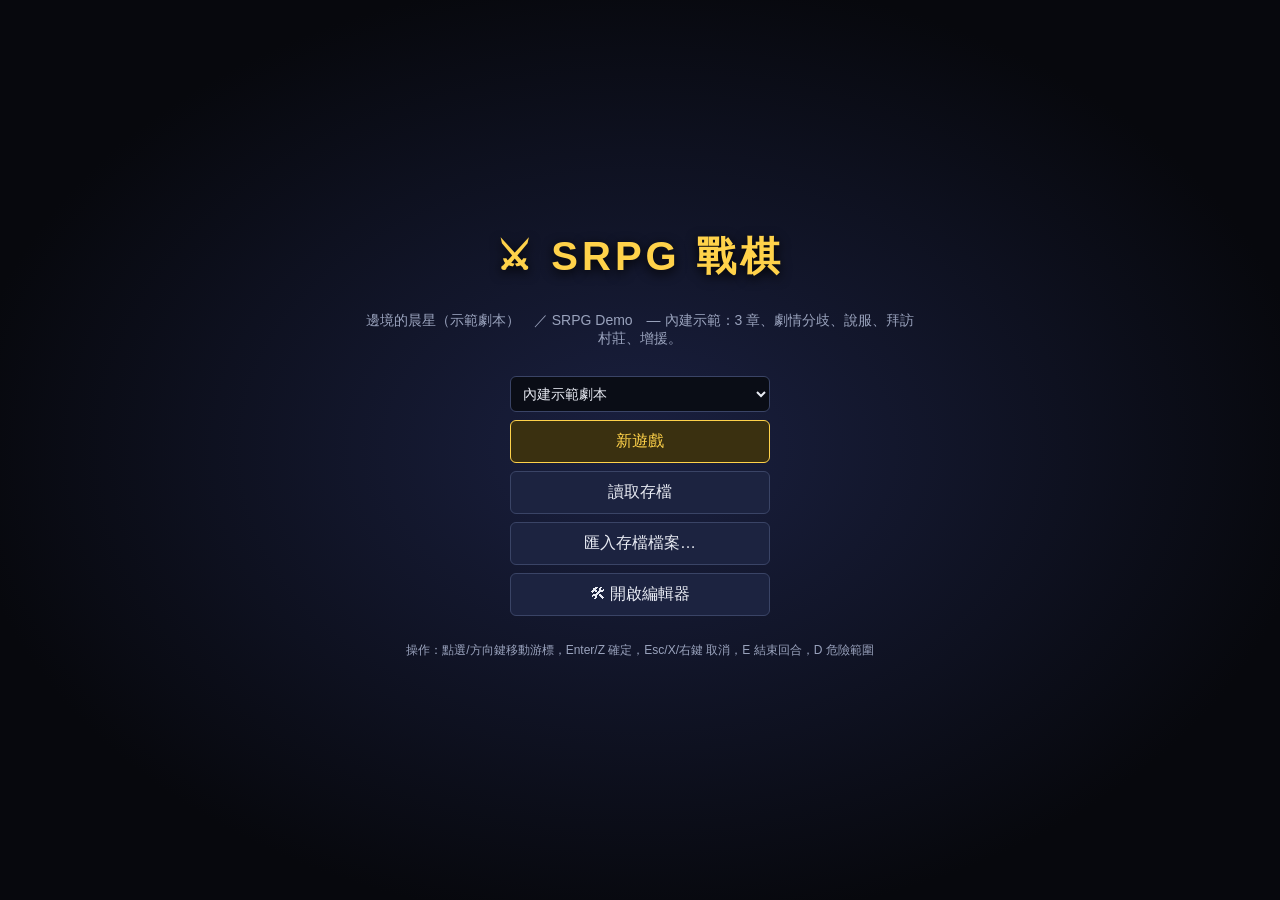
==== srpg/index.html @ 93701863 "SRPG: playable game (renderer, dialogue UI, turn flow, AI phase, save/load) Co-Authored-By: Claude O" ====
<!DOCTYPE html>
<html lang="zh-Hant">
<head>
  <meta charset="UTF-8">
  <meta name="viewport" content="width=device-width, initial-scale=1.0">
  <title>SRPG 戰棋</title>
  <link rel="stylesheet" href="css/game.css">
</head>
<body>
<div id="app">
  <div id="topbar">
    <span class="title" id="chapterName">SRPG</span>
    <span class="pill" id="turnInfo">—</span>
    <span class="pill" id="objective">—</span>
    <span class="sp"></span>
    <button class="btn" id="btnDanger" title="顯示所有敵人的攻擊範圍 (D)">⚠ 危險範圍</button>
    <button class="btn" id="btnEnd" title="結束我方回合 (E)">⏭ 結束回合</button>
    <button class="btn" id="btnMenu" title="選單 (M)">☰ 選單</button>
  </div>
  <div id="stage"><canvas id="map" width="480" height="480"></canvas></div>

  <div id="info"><div class="card" id="unitCard" hidden></div><div class="card" id="terrainCard" hidden></div></div>
  <div class="card" id="forecast" hidden></div>
  <div id="menuLayer"></div>
  <div id="banner"></div>

  <div id="dialog"><canvas class="portrait" width="112" height="112"></canvas>
    <div class="box"><div class="name"></div><div class="text"></div><span class="more">▼</span></div></div>
  <div id="choices"></div>
  <div class="card" id="levelup"></div>
  <div id="toast"></div>

  <!-- 標題 -->
  <div class="screen" id="titleScreen">
    <h1>⚔ SRPG 戰棋</h1>
    <p id="campaignDesc"></p>
    <div class="col">
      <select id="campaignSelect">
        <option value="demo">內建示範劇本</option>
        <option value="custom">編輯器中的劇本（本機）</option>
        <option value="file">從檔案載入劇本…</option>
      </select>
      <button class="btn primary" id="btnNew">新遊戲</button>
      <button class="btn" id="btnLoad">讀取存檔</button>
      <button class="btn" id="btnImportSave">匯入存檔檔案…</button>
      <a class="btn" href="editor.html" style="text-decoration:none">🛠 開啟編輯器</a>
    </div>
    <p style="font-size:12px">操作：點選/方向鍵移動游標，Enter/Z 確定，Esc/X/右鍵 取消，E 結束回合，D 危險範圍</p>
  </div>
  <div class="screen" id="slotScreen"></div>
  <div class="screen" id="endScreen"></div>
  <input type="file" id="fileCampaign" accept=".json,application/json" hidden>
  <input type="file" id="fileSave" accept=".json,application/json" hidden>
</div>

<script src="js/core/util.js"></script>
<script src="js/core/campaign.js"></script>
<script src="js/core/rules.js"></script>
<script src="js/core/battle.js"></script>
<script src="js/core/ai.js"></script>
<script src="js/core/script.js"></script>
<script src="js/core/save.js"></script>
<script src="js/render/sprites.js"></script>
<script src="js/render/renderer.js"></script>
<script src="data/demo-campaign.js"></script>
<script src="js/ui/ui.js"></script>
<script src="js/game.js"></script>
</body>
</html>
---- srpg/css/game.css ----
:root {
  --bg: #0d0f17; --panel: rgba(16, 20, 34, 0.94); --line: #3a4466; --accent: #ffd24a;
  --txt: #e8ebf3; --mut: #9aa3bd; --blue: #5a8cff; --red: #ff6464; --green: #5ae07a;
}
* { box-sizing: border-box; }
html, body { margin: 0; height: 100%; background: var(--bg); color: var(--txt);
  font-family: 'Segoe UI', 'Microsoft JhengHei', 'PingFang TC', 'Noto Sans TC', sans-serif; font-size: 14px; }
button { font-family: inherit; }
#app { position: relative; display: flex; flex-direction: column; height: 100vh; overflow: hidden; }

/* 上方列 */
#topbar { display: flex; align-items: center; gap: 14px; padding: 6px 12px; background: #070910;
  border-bottom: 1px solid var(--line); min-height: 40px; flex-wrap: wrap; }
#topbar .title { color: var(--accent); font-weight: bold; }
#topbar .sp { flex: 1; }
#topbar .pill { background: #1a2036; border: 1px solid var(--line); border-radius: 12px; padding: 2px 10px; font-size: 12px; }
.btn { background: #1c2340; color: var(--txt); border: 1px solid var(--line); border-radius: 6px;
  padding: 6px 12px; cursor: pointer; font-size: 13px; }
.btn:hover, .btn.focus { border-color: var(--accent); color: var(--accent); }
.btn.primary { background: #3a3010; border-color: var(--accent); color: var(--accent); }
.btn:disabled { opacity: 0.4; cursor: default; }

/* 地圖區 */
#stage { position: relative; flex: 1; overflow: auto; display: flex; align-items: flex-start; justify-content: center; padding: 10px; }
#map { image-rendering: pixelated; display: block; max-width: 100%; height: auto; cursor: pointer; touch-action: manipulation;
  box-shadow: 0 0 0 1px var(--line), 0 8px 30px #0008; }

/* 側邊資訊 */
#info { position: absolute; left: 10px; top: 50px; width: 220px; pointer-events: none; display: flex; flex-direction: column; gap: 8px; z-index: 5; }
.card { background: var(--panel); border: 1px solid var(--line); border-radius: 8px; padding: 8px 10px; font-size: 12px; }
.card h3 { margin: 0 0 4px; font-size: 14px; }
.card .row { display: flex; justify-content: space-between; gap: 6px; }
.card .stats { display: grid; grid-template-columns: repeat(4, 1fr); gap: 2px 6px; margin-top: 4px; }
.card .stats span b { color: var(--mut); font-weight: normal; margin-right: 2px; }
.team-player { color: var(--blue); } .team-enemy { color: var(--red); } .team-ally { color: var(--green); }
.hpbar { height: 6px; background: #000a; border-radius: 3px; overflow: hidden; margin: 3px 0; }
.hpbar i { display: block; height: 100%; background: var(--green); }

/* 浮動選單 */
.menu { position: absolute; z-index: 20; background: var(--panel); border: 1px solid var(--accent); border-radius: 8px;
  padding: 6px; display: flex; flex-direction: column; gap: 4px; min-width: 120px; box-shadow: 0 6px 24px #000a; }
.menu .btn { text-align: left; }

/* 戰鬥預測 */
#forecast { position: absolute; z-index: 21; right: 10px; top: 50px; width: 290px; }
#forecast table { width: 100%; border-collapse: collapse; text-align: center; font-size: 13px; }
#forecast td, #forecast th { padding: 3px 4px; }
#forecast th { color: var(--mut); font-weight: normal; }
#forecast .x2 { color: var(--accent); font-size: 11px; }
#forecast .actions { display: flex; gap: 6px; margin-top: 8px; justify-content: flex-end; }

/* 回合橫幅 */
#banner { position: absolute; z-index: 30; left: 0; right: 0; top: 40%; text-align: center; pointer-events: none;
  font-size: 34px; font-weight: bold; letter-spacing: 6px; padding: 14px 0; opacity: 0; transition: opacity 0.25s;
  background: linear-gradient(90deg, transparent, #000c 20%, #000c 80%, transparent); text-shadow: 0 2px 8px #000; }
#banner.show { opacity: 1; }
#banner small { display: block; font-size: 14px; letter-spacing: 2px; color: var(--mut); margin-top: 4px; }

/* 對話框 */
#dialog { position: absolute; z-index: 40; left: 50%; bottom: 14px; transform: translateX(-50%); width: min(820px, calc(100% - 20px));
  display: none; gap: 12px; align-items: flex-end; cursor: pointer; }
#dialog.show { display: flex; }
#dialog.right { flex-direction: row-reverse; }
#dialog .portrait { width: 112px; height: 112px; flex: none; border: 2px solid var(--line); border-radius: 8px; background: #000;
  image-rendering: pixelated; }
#dialog.noportrait .portrait { display: none; }
#dialog .box { flex: 1; background: var(--panel); border: 2px solid var(--line); border-radius: 10px; padding: 10px 14px 14px; min-height: 104px; position: relative; }
#dialog .name { display: inline-block; color: var(--accent); font-weight: bold; margin-bottom: 4px; font-size: 15px; }
#dialog .text { font-size: 16px; line-height: 1.6; white-space: pre-wrap; }
#dialog .more { position: absolute; right: 12px; bottom: 6px; color: var(--accent); animation: blink 0.8s infinite; }
#dialog.center .box { text-align: center; font-style: italic; }
@keyframes blink { 50% { opacity: 0; } }
#choices { position: absolute; z-index: 41; left: 50%; top: 30%; transform: translateX(-50%); display: none; flex-direction: column; gap: 8px;
  min-width: min(460px, calc(100% - 20px)); background: var(--panel); border: 2px solid var(--accent); border-radius: 10px; padding: 12px; }
#choices.show { display: flex; }
#choices .prompt { color: var(--accent); margin-bottom: 4px; }
#choices .btn { font-size: 15px; padding: 10px; text-align: left; }

/* 全畫面 */
.screen { position: absolute; inset: 0; z-index: 50; background: radial-gradient(ellipse at center, #1a2040 0%, #07080d 75%);
  display: none; flex-direction: column; align-items: center; justify-content: center; gap: 14px; padding: 20px; text-align: center; overflow: auto; }
.screen.show { display: flex; }
.screen h1 { color: var(--accent); font-size: 40px; margin: 0; letter-spacing: 4px; text-shadow: 0 3px 12px #000; }
.screen h2 { margin: 0; }
.screen p { color: var(--mut); max-width: 560px; }
.screen .col { display: flex; flex-direction: column; gap: 8px; min-width: 260px; }
.screen .btn { font-size: 16px; padding: 10px 18px; }
.screen select { background: #0a0d16; color: var(--txt); border: 1px solid var(--line); border-radius: 6px; padding: 8px; font-size: 14px; }
.slot { display: flex; justify-content: space-between; gap: 10px; align-items: center; }
.slot small { color: var(--mut); }

/* 升級 */
#levelup { position: absolute; z-index: 45; left: 50%; top: 50%; transform: translate(-50%, -50%); display: none; min-width: 260px; }
#levelup.show { display: block; }
#levelup h3 { color: var(--accent); text-align: center; }
#levelup .stats span.up { color: var(--accent); font-weight: bold; }

#toast { position: absolute; z-index: 60; left: 50%; top: 52px; transform: translateX(-50%); background: var(--panel); border: 1px solid var(--accent);
  padding: 6px 14px; border-radius: 6px; display: none; }
#toast.show { display: block; }

@media (max-width: 720px) {
  #info { width: 170px; top: auto; bottom: 10px; }
  #forecast { width: calc(100% - 20px); top: auto; bottom: 10px; }
  #dialog .portrait { width: 72px; height: 72px; }
}
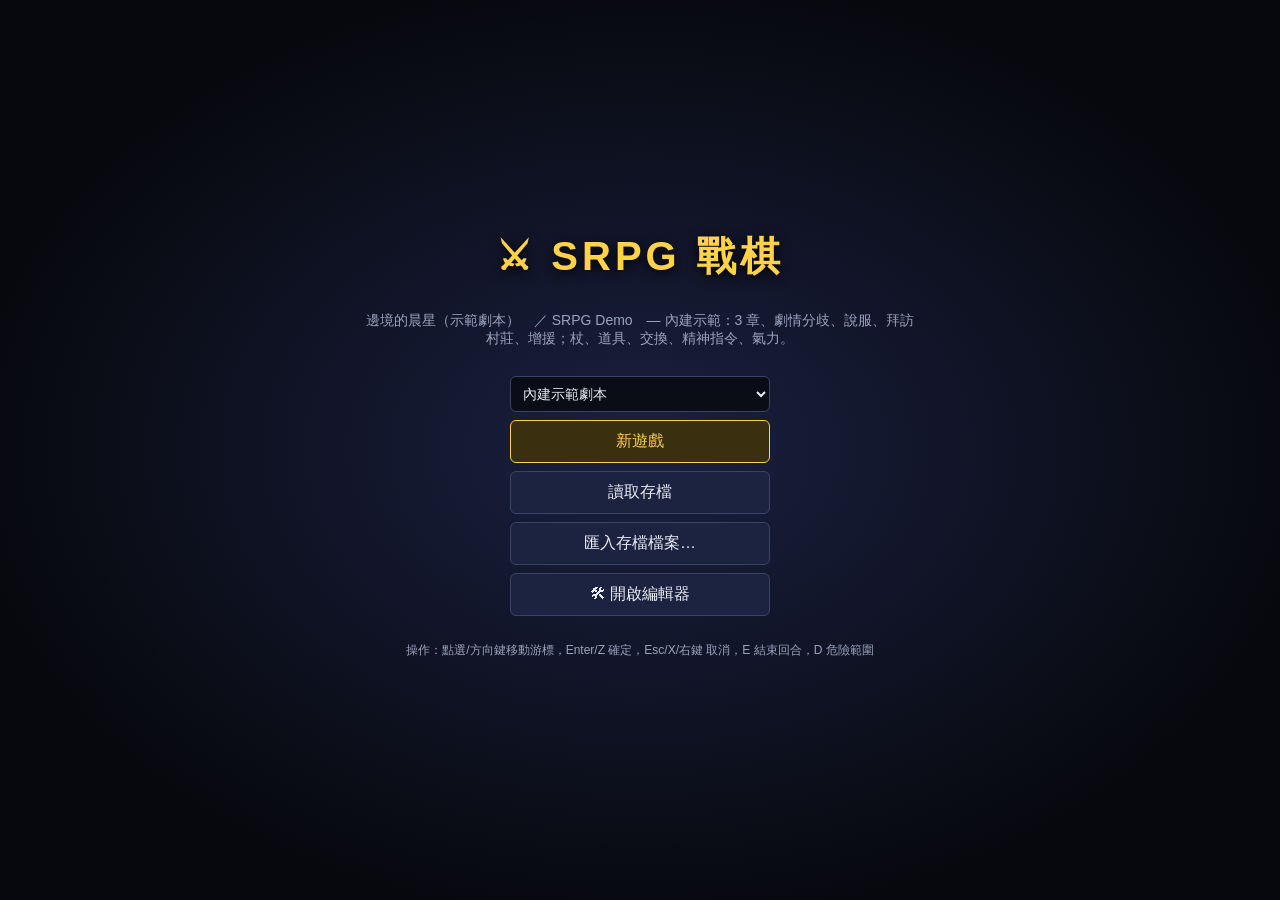
==== commit 7f420fdc: "SRPG: editor support for items/spirit commands/icons/built-in characters; demo uses sheet art; docs " ====
--- a/srpg/index.html
+++ b/srpg/index.html
@@ -28,6 +28,7 @@
     <div class="box"><div class="name"></div><div class="text"></div><span class="more">▼</span></div></div>
   <div id="choices"></div>
   <div class="card" id="levelup"></div>
+  <div class="card" id="trade"></div>
   <div id="toast"></div>
 
   <!-- 標題 -->
--- a/srpg/css/game.css
+++ b/srpg/css/game.css
@@ -104,3 +104,22 @@
   #forecast { width: calc(100% - 20px); top: auto; bottom: 10px; }
   #dialog .portrait { width: 72px; height: 72px; }
 }
+
+/* 戰鬥指令擴充 */
+.menu .btn { display: flex; align-items: center; gap: 4px; }
+.menu .note { margin-left: auto; padding-left: 10px; color: var(--mut); font-size: 11px; }
+.btn.sm { padding: 0 6px; font-size: 11px; }
+.card .inv { margin: 4px 0; display: flex; flex-direction: column; gap: 1px; }
+.card .inv small { color: var(--mut); }
+.card .inv .eq { color: var(--accent); }
+.card .inv .dim { opacity: 0.45; }
+.buffs { display: flex; flex-wrap: wrap; gap: 3px; margin: 3px 0; }
+.buffs span { background: #4a2050; color: #ffb3f0; border-radius: 8px; padding: 0 6px; font-size: 11px; }
+#trade { position: absolute; z-index: 45; left: 50%; top: 50%; transform: translate(-50%, -50%); display: none; min-width: min(480px, 94vw); }
+#trade.show { display: block; }
+#trade .tgrid { display: grid; grid-template-columns: 1fr 30px 1fr; gap: 8px; align-items: start; }
+#trade .tcol { display: flex; flex-direction: column; gap: 4px; }
+#trade .tcol .btn { text-align: left; }
+#trade .tarrow { text-align: center; font-size: 22px; color: var(--accent); padding-top: 30px; }
+#trade .actions { display: flex; justify-content: flex-end; }
+#trade .hint { color: var(--mut); font-size: 12px; }
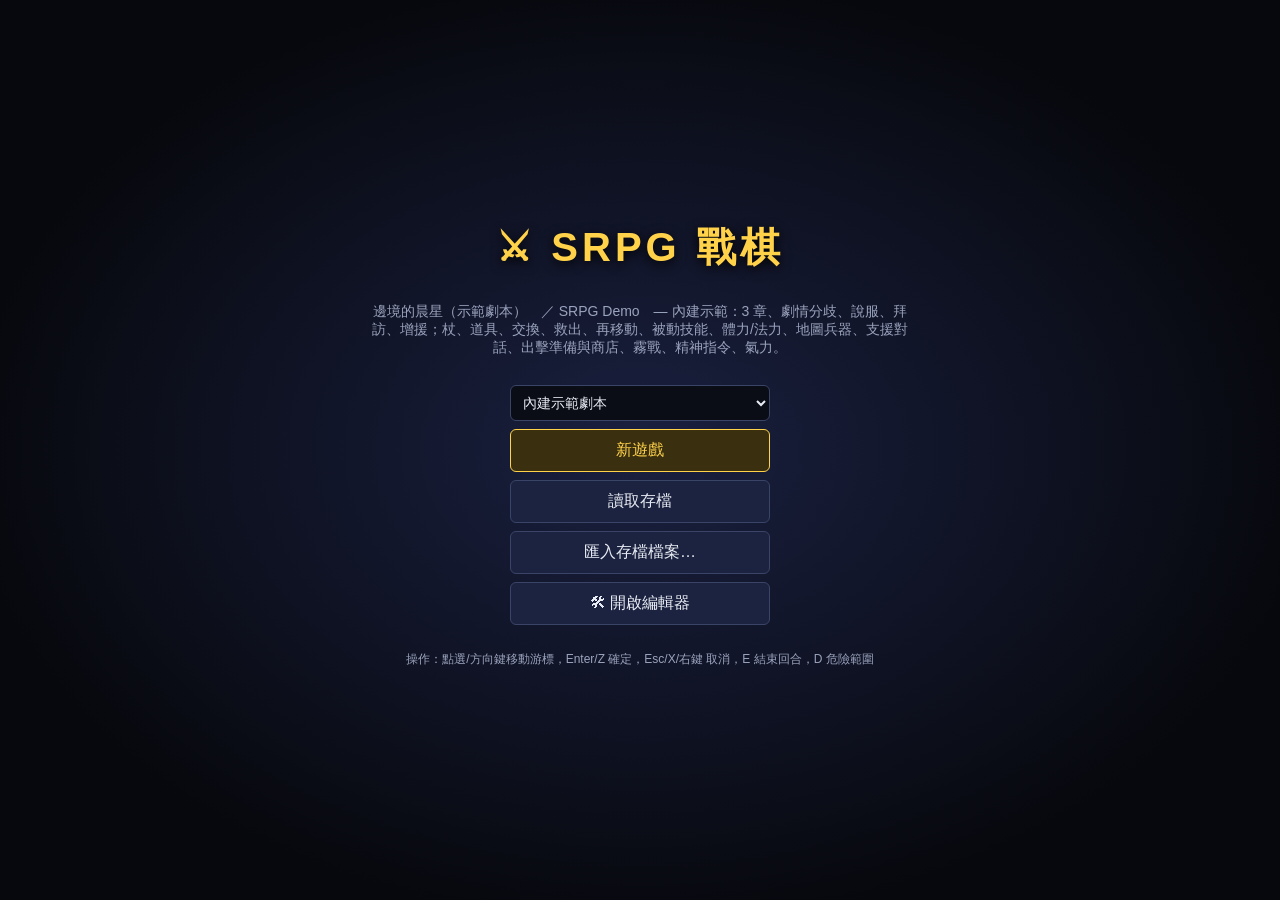
==== commit e68c0911: "SRPG M5b UI: prep screen with shop/convoy, canto/rescue/map-weapon/support actions, fog of war rende" ====
--- a/srpg/index.html
+++ b/srpg/index.html
@@ -12,6 +12,7 @@
     <span class="title" id="chapterName">SRPG</span>
     <span class="pill" id="turnInfo">—</span>
     <span class="pill" id="objective">—</span>
+    <span class="pill" id="goldInfo" hidden>💰 0</span>
     <span class="sp"></span>
     <button class="btn" id="btnDanger" title="顯示所有敵人的攻擊範圍 (D)">⚠ 危險範圍</button>
     <button class="btn" id="btnEnd" title="結束我方回合 (E)">⏭ 結束回合</button>
@@ -50,6 +51,7 @@
   </div>
   <div class="screen" id="slotScreen"></div>
   <div class="screen" id="endScreen"></div>
+  <div class="screen" id="prepScreen"></div>
   <input type="file" id="fileCampaign" accept=".json,application/json" hidden>
   <input type="file" id="fileSave" accept=".json,application/json" hidden>
 </div>
@@ -61,10 +63,12 @@
 <script src="js/core/ai.js"></script>
 <script src="js/core/script.js"></script>
 <script src="js/core/save.js"></script>
+<script src="js/core/prep.js"></script>
 <script src="js/render/sprites.js"></script>
 <script src="js/render/renderer.js"></script>
 <script src="data/demo-campaign.js"></script>
 <script src="js/ui/ui.js"></script>
+<script src="js/ui/prep.js"></script>
 <script src="js/game.js"></script>
 </body>
 </html>
--- a/srpg/css/game.css
+++ b/srpg/css/game.css
@@ -123,3 +123,26 @@
 #trade .tarrow { text-align: center; font-size: 22px; color: var(--accent); padding-top: 30px; }
 #trade .actions { display: flex; justify-content: flex-end; }
 #trade .hint { color: var(--mut); font-size: 12px; }
+
+/* 出擊準備 */
+#prepScreen { justify-content: flex-start; padding-top: 30px; }
+#prepScreen h2 { color: var(--accent); }
+#prepScreen .row { display: flex; gap: 8px; align-items: center; width: min(980px, 96vw); }
+#prepScreen .sp { flex: 1; }
+#prepScreen .pill { background: #1a2036; border: 1px solid var(--line); border-radius: 12px; padding: 4px 12px; }
+#prepScreen .pbody { width: min(980px, 96vw); text-align: left; max-height: 62vh; overflow: auto; }
+#prepScreen .hint { color: var(--mut); font-size: 12px; margin: 0 0 8px; }
+.pgrid { display: grid; grid-template-columns: repeat(auto-fill, minmax(150px, 1fr)); gap: 8px; }
+.pcard { display: flex; flex-direction: column; align-items: flex-start; gap: 2px; text-align: left; }
+.pcard small { color: var(--mut); }
+.pcols { display: grid; grid-template-columns: 160px 1fr 1.2fr; gap: 14px; align-items: start; }
+.plist { display: flex; flex-direction: column; gap: 4px; }
+.prow { display: flex; align-items: center; gap: 6px; padding: 3px 0; border-bottom: 1px solid #ffffff10; }
+.prow .sp { flex: 1; }
+.prow small { color: var(--mut); }
+@media (max-width: 720px) { .pcols { grid-template-columns: 1fr; } }
+.card .res { display: grid; grid-template-columns: 1fr 1fr; gap: 0 8px; font-size: 11px; }
+.card .res .bar { height: 4px; background: #000a; border-radius: 2px; overflow: hidden; }
+.card .res .bar i { display: block; height: 100%; }
+.card .skills { display: flex; flex-wrap: wrap; gap: 3px; margin: 3px 0; }
+.card .skills span { background: #203a50; color: #9fd8ff; border-radius: 8px; padding: 0 6px; font-size: 11px; }
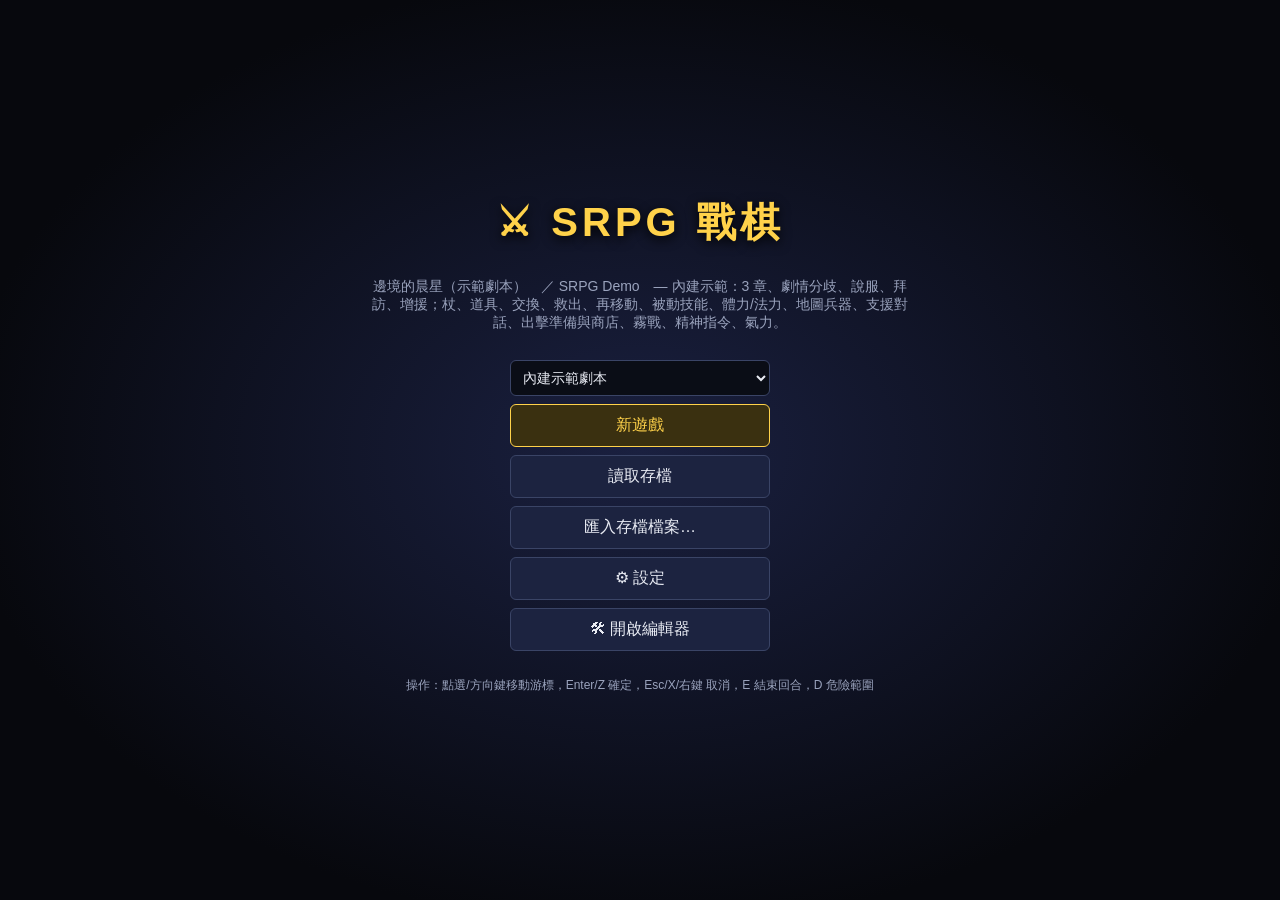
==== commit 1adeb182: "SRPG M6: data-driven battle scenes (timeline animations, SRW cut-ins, terrain backgrounds), WebAudio" ====
--- a/srpg/index.html
+++ b/srpg/index.html
@@ -14,6 +14,7 @@
     <span class="pill" id="objective">—</span>
     <span class="pill" id="goldInfo" hidden>💰 0</span>
     <span class="sp"></span>
+    <span id="zoomCtl"><button class="btn" id="btnZoomOut" title="縮小">－</button><button class="btn" id="btnZoomFit" title="符合畫面">⤢</button><button class="btn" id="btnZoomIn" title="放大">＋</button></span>
     <button class="btn" id="btnDanger" title="顯示所有敵人的攻擊範圍 (D)">⚠ 危險範圍</button>
     <button class="btn" id="btnEnd" title="結束我方回合 (E)">⏭ 結束回合</button>
     <button class="btn" id="btnMenu" title="選單 (M)">☰ 選單</button>
@@ -45,6 +46,7 @@
       <button class="btn primary" id="btnNew">新遊戲</button>
       <button class="btn" id="btnLoad">讀取存檔</button>
       <button class="btn" id="btnImportSave">匯入存檔檔案…</button>
+      <button class="btn" id="btnSettings">⚙ 設定</button>
       <a class="btn" href="editor.html" style="text-decoration:none">🛠 開啟編輯器</a>
     </div>
     <p style="font-size:12px">操作：點選/方向鍵移動游標，Enter/Z 確定，Esc/X/右鍵 取消，E 結束回合，D 危險範圍</p>
@@ -52,11 +54,13 @@
   <div class="screen" id="slotScreen"></div>
   <div class="screen" id="endScreen"></div>
   <div class="screen" id="prepScreen"></div>
+  <div class="screen" id="settingsScreen"></div>
   <input type="file" id="fileCampaign" accept=".json,application/json" hidden>
   <input type="file" id="fileSave" accept=".json,application/json" hidden>
 </div>
 
 <script src="js/core/util.js"></script>
+<script src="js/core/media.js"></script>
 <script src="js/core/campaign.js"></script>
 <script src="js/core/rules.js"></script>
 <script src="js/core/battle.js"></script>
@@ -66,6 +70,8 @@
 <script src="js/core/prep.js"></script>
 <script src="js/render/sprites.js"></script>
 <script src="js/render/renderer.js"></script>
+<script src="js/render/scene.js"></script>
+<script src="js/audio/sound.js"></script>
 <script src="data/demo-campaign.js"></script>
 <script src="js/ui/ui.js"></script>
 <script src="js/ui/prep.js"></script>
--- a/srpg/css/game.css
+++ b/srpg/css/game.css
@@ -146,3 +146,15 @@
 .card .res .bar i { display: block; height: 100%; }
 .card .skills { display: flex; flex-wrap: wrap; gap: 3px; margin: 3px 0; }
 .card .skills span { background: #203a50; color: #9fd8ff; border-radius: 8px; padding: 0 6px; font-size: 11px; }
+
+/* 戰鬥演出 */
+.scene-wrap { position: fixed; inset: 0; z-index: 70; background: #000d; display: flex; align-items: center; justify-content: center; cursor: pointer; }
+.scene-wrap canvas { width: min(100vw, calc(100vh * 16 / 9)); height: auto; max-height: 100vh; image-rendering: pixelated; box-shadow: 0 0 40px #000; }
+.scene-hint { position: absolute; right: 14px; bottom: 10px; color: #fff8; font-size: 12px; }
+
+/* 設定 */
+#settingsScreen .col label { display: flex; justify-content: space-between; align-items: center; gap: 12px; color: var(--txt); }
+#settingsScreen input[type=range] { width: 180px; }
+#zoomCtl { display: flex; gap: 4px; }
+#zoomCtl .btn { padding: 4px 9px; }
+#map.zoomed { max-width: none; }
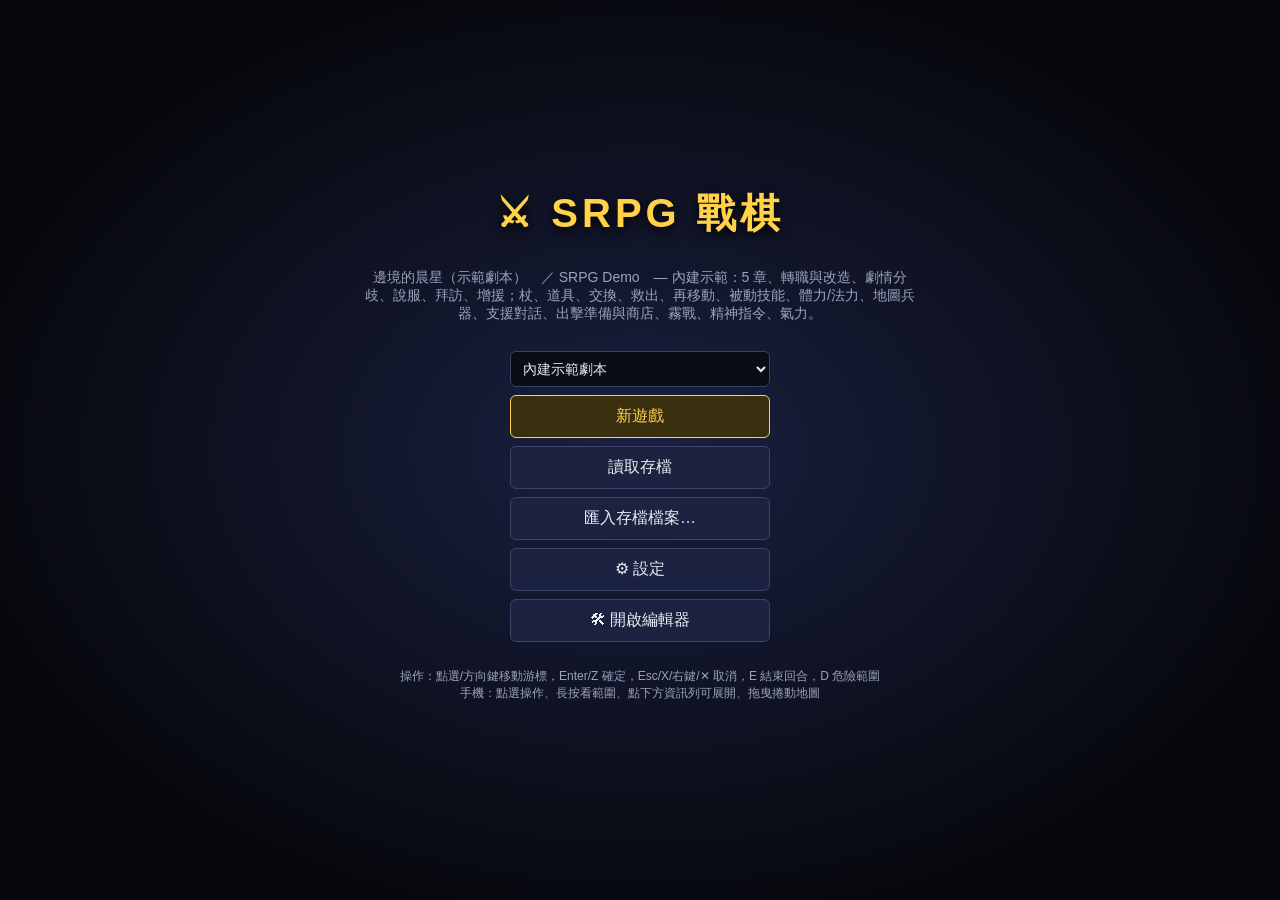
==== commit c79031b6: "Mobile play improvements and GitHub Pages readiness - On-screen cancel button for move/target/canto " ====
--- a/srpg/index.html
+++ b/srpg/index.html
@@ -2,7 +2,12 @@
 <html lang="zh-Hant">
 <head>
   <meta charset="UTF-8">
-  <meta name="viewport" content="width=device-width, initial-scale=1.0">
+  <meta name="viewport" content="width=device-width, initial-scale=1.0, viewport-fit=cover">
+  <meta name="theme-color" content="#0d0f17">
+  <meta name="apple-mobile-web-app-capable" content="yes">
+  <link rel="manifest" href="manifest.webmanifest">
+  <link rel="icon" href="assets/app-icon-192.png">
+  <link rel="apple-touch-icon" href="assets/app-icon-192.png">
   <title>SRPG 戰棋</title>
   <link rel="stylesheet" href="css/game.css">
 </head>
@@ -23,6 +28,7 @@
 
   <div id="info"><div class="card" id="unitCard" hidden></div><div class="card" id="terrainCard" hidden></div></div>
   <div class="card" id="forecast" hidden></div>
+  <button class="btn" id="fabCancel" hidden title="取消（Esc / 右鍵）">✕ 取消</button>
   <div id="menuLayer"></div>
   <div id="banner"></div>
 
@@ -49,7 +55,7 @@
       <button class="btn" id="btnSettings">⚙ 設定</button>
       <a class="btn" href="editor.html" style="text-decoration:none">🛠 開啟編輯器</a>
     </div>
-    <p style="font-size:12px">操作：點選/方向鍵移動游標，Enter/Z 確定，Esc/X/右鍵 取消，E 結束回合，D 危險範圍</p>
+    <p style="font-size:12px">操作：點選/方向鍵移動游標，Enter/Z 確定，Esc/X/右鍵/✕ 取消，E 結束回合，D 危險範圍<br>手機：點選操作、長按看範圍、點下方資訊列可展開、拖曳捲動地圖</p>
   </div>
   <div class="screen" id="slotScreen"></div>
   <div class="screen" id="endScreen"></div>
--- a/srpg/css/game.css
+++ b/srpg/css/game.css
@@ -158,3 +158,31 @@
 #zoomCtl { display: flex; gap: 4px; }
 #zoomCtl .btn { padding: 4px 9px; }
 #map.zoomed { max-width: none; }
+.scene-wrap.overlay { background: transparent; pointer-events: none; }
+#stage.shake { animation: stageShake 0.08s linear infinite; }
+@keyframes stageShake { 0% { transform: translate(4px, 2px); } 50% { transform: translate(-4px, -2px); } 100% { transform: translate(2px, -3px); } }
+
+/* ===== 手機 / 觸控 ===== */
+html, body { touch-action: manipulation; }
+#stage { overscroll-behavior: contain; -webkit-overflow-scrolling: touch; }
+#fabCancel { position: fixed; z-index: 35; right: 14px; bottom: 18px; font-size: 15px; padding: 10px 16px; border-color: var(--red); color: #ffb3b3; box-shadow: 0 4px 16px #000a; }
+@media (max-width: 720px) {
+  #topbar { gap: 5px; padding: 4px 8px; min-height: 0; }
+  #topbar .title { font-size: 13px; }
+  #topbar .pill { font-size: 11px; padding: 1px 7px; }
+  #topbar .sp { display: none; }
+  #topbar .btn { padding: 5px 9px; font-size: 12px; }
+  #zoomCtl, #btnDanger { display: none; }
+  #stage { padding: 6px 6px 96px; justify-content: flex-start; }
+  #info { position: fixed; left: 0; right: 0; bottom: 0; top: auto; width: auto; flex-direction: row; align-items: flex-start; gap: 6px;
+    padding: 6px 8px calc(6px + env(safe-area-inset-bottom)); background: #070910f0; border-top: 1px solid var(--line); pointer-events: auto; z-index: 6; max-height: 50vh; overflow: auto; }
+  #info .card { margin: 0; padding: 4px 8px; font-size: 11px; }
+  #unitCard { flex: 1; }
+  #terrainCard { flex: 0 0 auto; max-width: 40%; }
+  #info:not(.expanded) #unitCard .stats, #info:not(.expanded) #unitCard .inv, #info:not(.expanded) #unitCard .skills,
+  #info:not(.expanded) #unitCard .res, #info:not(.expanded) #unitCard .buffs { display: none; }
+  #info:not(.expanded) #unitCard h3::after { content: ' ▲ 點擊展開'; font-size: 10px; color: var(--mut); font-weight: normal; }
+  #fabCancel { bottom: 104px; }
+  .menu .btn { padding: 10px 12px; font-size: 14px; }
+  #forecast { z-index: 36; }
+}
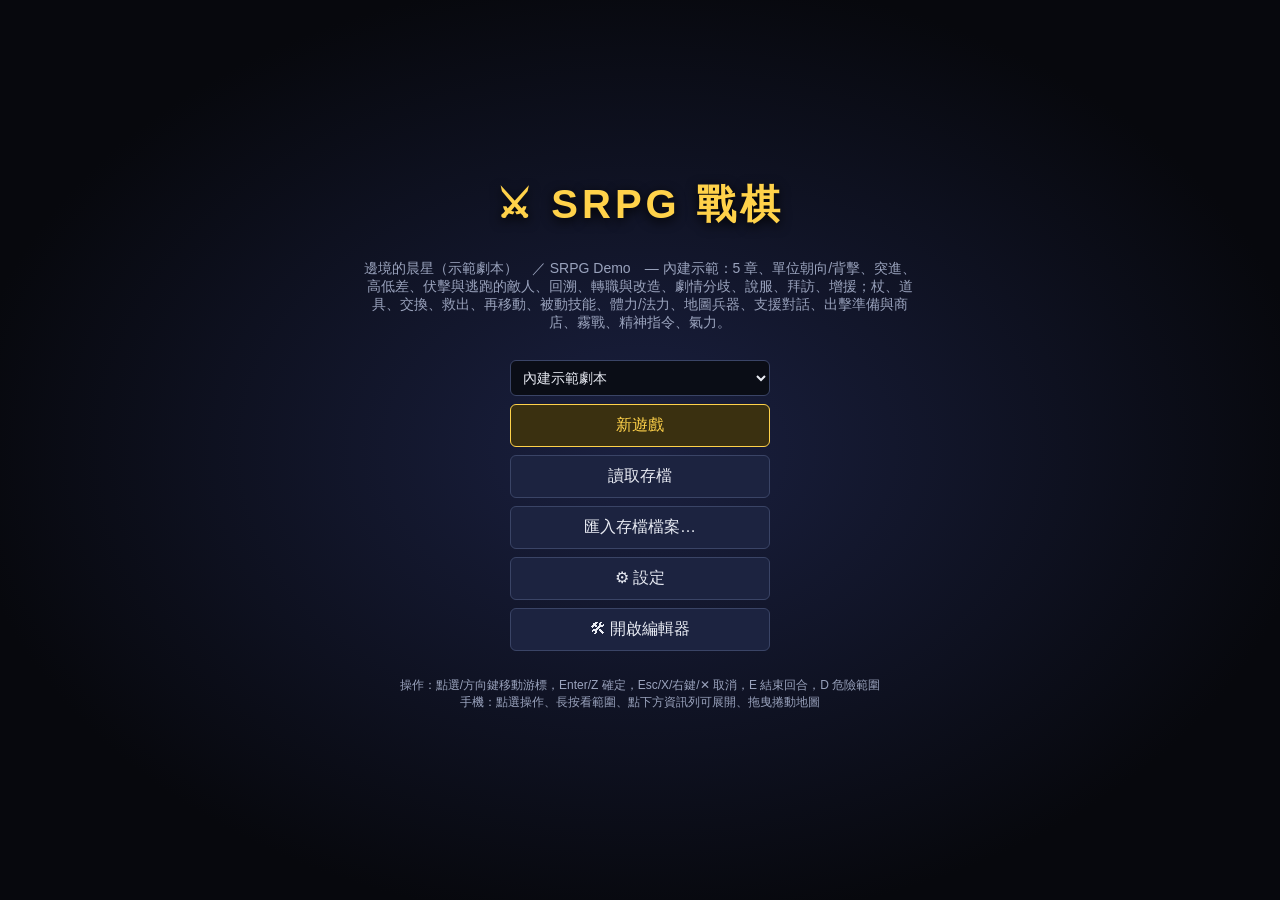
==== commit f778863e: "SRPG M6d: active abilities with areas of effect - New core module ability.js: cast range + area shap" ====
--- a/srpg/index.html
+++ b/srpg/index.html
@@ -70,6 +70,7 @@
 <script src="js/core/campaign.js"></script>
 <script src="js/core/rules.js"></script>
 <script src="js/core/battle.js"></script>
+<script src="js/core/ability.js"></script>
 <script src="js/core/ai.js"></script>
 <script src="js/core/script.js"></script>
 <script src="js/core/save.js"></script>
--- a/srpg/css/game.css
+++ b/srpg/css/game.css
@@ -180,9 +180,16 @@
   #unitCard { flex: 1; }
   #terrainCard { flex: 0 0 auto; max-width: 40%; }
   #info:not(.expanded) #unitCard .stats, #info:not(.expanded) #unitCard .inv, #info:not(.expanded) #unitCard .skills,
-  #info:not(.expanded) #unitCard .res, #info:not(.expanded) #unitCard .buffs { display: none; }
+  #info:not(.expanded) #unitCard .res, #info:not(.expanded) #unitCard .buffs, #info:not(.expanded) #unitCard .abil { display: none; }
   #info:not(.expanded) #unitCard h3::after { content: ' ▲ 點擊展開'; font-size: 10px; color: var(--mut); font-weight: normal; }
   #fabCancel { bottom: 104px; }
   .menu .btn { padding: 10px 12px; font-size: 14px; }
   #forecast { z-index: 36; }
 }
+
+/* 主動技能 */
+.card .abil { margin: 3px 0; font-size: 12px; color: #ffe6a8; }
+.card .abil .dim { opacity: .5; }
+.card .abil small { color: var(--mut); }
+.stats .modup { color: #7dffa0; }
+.stats .moddn { color: #ff8a8a; }
